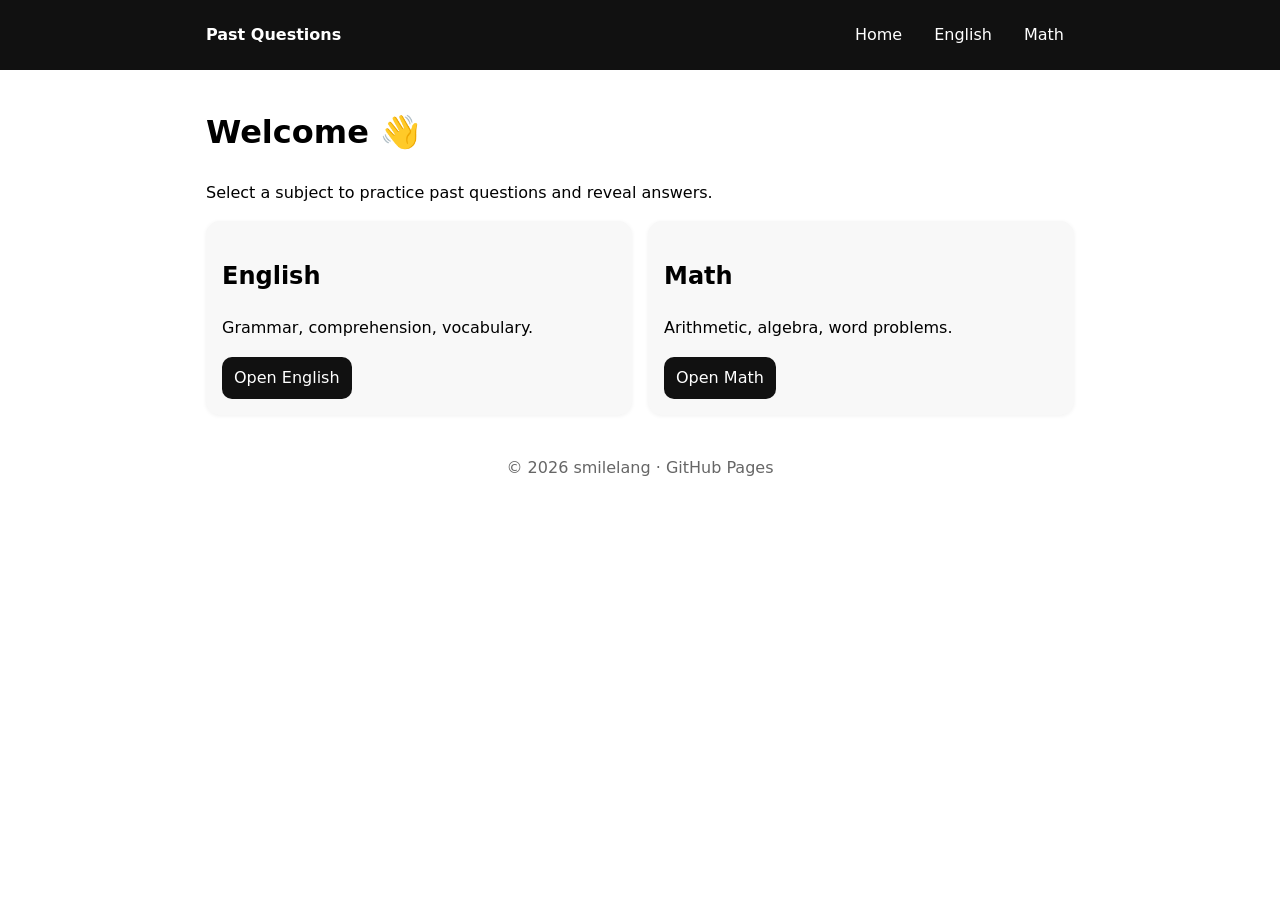
==== index.html @ bf30a718 "Create index.html" ====
<!DOCTYPE html>
<html lang="en">
<head>
  <meta charset="UTF-8" />
  <meta name="viewport" content="width=device-width, initial-scale=1" />
  <title>Past Questions · Home</title>
  <link rel="stylesheet" href="styles.css" />
</head>
<body>
<header>
  <nav class="nav container">
    <strong>Past Questions</strong>
    <span style="flex:1"></span>
    <a href="index.html">Home</a>
    <a href="english.html">English</a>
    <a href="math.html">Math</a>
  </nav>
</header>

<main class="container">
  <h1>Welcome 👋</h1>
  <p>Select a subject to practice past questions and reveal answers.</p>

  <div class="grid">
    <div class="card">
      <h2>English</h2>
      <p>Grammar, comprehension, vocabulary.</p>
      <a href="english.html"><button>Open English</button></a>
    </div>
    <div class="card">
      <h2>Math</h2>
      <p>Arithmetic, algebra, word problems.</p>
      <a href="math.html"><button>Open Math</button></a>
    </div>
  </div>
</main>

<footer class="footer">© <span id="y"></span> smilelang · GitHub Pages</footer>
<script>document.getElementById('y').textContent=new Date().getFullYear()</script>
</body>
</html>
---- styles.css ----
* { box-sizing: border-box; }
body { margin: 0; font-family: system-ui, -apple-system, Segoe UI, Roboto, Arial, sans-serif; line-height: 1.6; }
header { background: #111; color: #fff; }
.nav { display: flex; gap: 12px; padding: 12px 16px; align-items: center; flex-wrap: wrap; }
.nav a { color: #fff; text-decoration: none; padding: 6px 10px; border-radius: 8px; }
.nav a:hover { background: rgba(255,255,255,0.14); }
.container { max-width: 900px; margin: 0 auto; padding: 16px; }
.grid { display: grid; gap: 16px; grid-template-columns: repeat(auto-fit,minmax(220px,1fr)); }
.card { background: #f8f8f8; border-radius: 14px; padding: 16px; box-shadow: 0 1px 4px rgba(0,0,0,.06); }
input, select, button, textarea { font: inherit; }
button { padding: 8px 12px; border: 0; border-radius: 10px; background:#111; color:#fff; }
button[aria-expanded="true"] { background: #333; }
.badge { display:inline-block; padding:2px 8px; border-radius:999px; background:#eee; font-size:.85rem; }
.footer { text-align:center; color:#666; padding: 24px; }
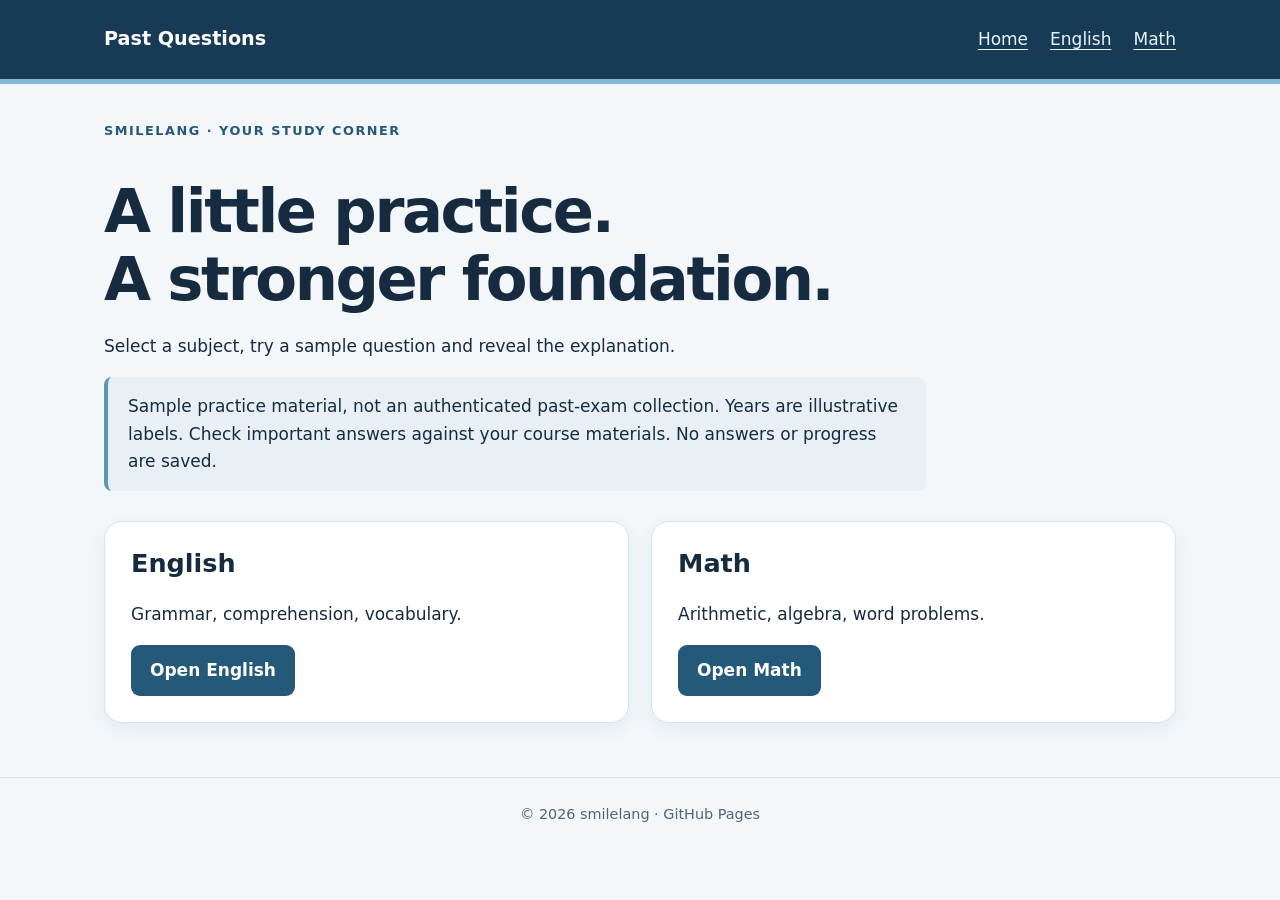
==== commit 3e4afb7a: "Improve sample question search and accessible answer review" ====
--- a/index.html
+++ b/index.html
@@ -7,8 +7,9 @@
   <link rel="stylesheet" href="styles.css" />
 </head>
 <body>
+<a class="skip" href="#main">Skip to content</a>
 <header>
-  <nav class="nav container">
+  <nav class="nav container" aria-label="Main navigation">
     <strong>Past Questions</strong>
     <span style="flex:1"></span>
     <a href="index.html">Home</a>
@@ -17,20 +18,21 @@
   </nav>
 </header>
 
-<main class="container">
-  <h1>Welcome 👋</h1>
-  <p>Select a subject to practice past questions and reveal answers.</p>
+<main id="main" class="container">
+  <p class="eyebrow">Smilelang · Your study corner</p><h1>A little practice.<br>A stronger foundation.</h1>
+  <p>Select a subject, try a sample question and reveal the explanation.</p>
 
+  <p class="notice">Sample practice material, not an authenticated past-exam collection. Years are illustrative labels. Check important answers against your course materials. No answers or progress are saved.</p>
   <div class="grid">
     <div class="card">
       <h2>English</h2>
       <p>Grammar, comprehension, vocabulary.</p>
-      <a href="english.html"><button>Open English</button></a>
+      <a class="button" href="english.html">Open English</a>
     </div>
     <div class="card">
       <h2>Math</h2>
       <p>Arithmetic, algebra, word problems.</p>
-      <a href="math.html"><button>Open Math</button></a>
+      <a class="button" href="math.html">Open Math</a>
     </div>
   </div>
 </main>
--- a/styles.css
+++ b/styles.css
@@ -1,14 +1 @@
-* { box-sizing: border-box; }
-body { margin: 0; font-family: system-ui, -apple-system, Segoe UI, Roboto, Arial, sans-serif; line-height: 1.6; }
-header { background: #111; color: #fff; }
-.nav { display: flex; gap: 12px; padding: 12px 16px; align-items: center; flex-wrap: wrap; }
-.nav a { color: #fff; text-decoration: none; padding: 6px 10px; border-radius: 8px; }
-.nav a:hover { background: rgba(255,255,255,0.14); }
-.container { max-width: 900px; margin: 0 auto; padding: 16px; }
-.grid { display: grid; gap: 16px; grid-template-columns: repeat(auto-fit,minmax(220px,1fr)); }
-.card { background: #f8f8f8; border-radius: 14px; padding: 16px; box-shadow: 0 1px 4px rgba(0,0,0,.06); }
-input, select, button, textarea { font: inherit; }
-button { padding: 8px 12px; border: 0; border-radius: 10px; background:#111; color:#fff; }
-button[aria-expanded="true"] { background: #333; }
-.badge { display:inline-block; padding:2px 8px; border-radius:999px; background:#eee; font-size:.85rem; }
-.footer { text-align:center; color:#666; padding: 24px; }
+:root{color-scheme:light;--ink:#172b40;--blue:#24597a;--muted:#516575;--line:#d8e3eb}*{box-sizing:border-box}body{margin:0;background:#f3f7fa;color:var(--ink);font:17px/1.6 system-ui,sans-serif}a{color:#205778;text-underline-offset:4px}a:hover{text-decoration:underline}a:focus-visible,button:focus-visible,input:focus-visible,select:focus-visible,summary:focus-visible{outline:3px solid #c47b17;outline-offset:4px}.container{max-width:1120px;margin:auto;padding:24px}.nav{display:flex;align-items:center;flex-wrap:wrap;gap:22px}.nav a{color:#e6f4ff}.nav strong{margin-right:auto;color:#fff;font-size:1.2rem}header{background:#183b55;border-bottom:5px solid #83b9d2}main{min-height:65vh}h1{font-size:clamp(2rem,5vw,3.8rem);line-height:1.12;letter-spacing:-.04em;margin:36px 0 20px}h2{line-height:1.25}h3{font-size:1.1rem}p{max-width:76ch}.lead{font-size:1.2rem;color:var(--muted)}.eyebrow{text-transform:uppercase;letter-spacing:.12em;font-size:.8rem;color:var(--blue);font-weight:750}.grid{display:grid;grid-template-columns:repeat(auto-fit,minmax(min(100%,290px),1fr));gap:22px;margin:30px 0}.card{background:white;border:1px solid var(--line);border-radius:18px;padding:26px;box-shadow:0 7px 20px #173c5510}.card h2{margin-top:0}.button,button{display:inline-block;background:var(--blue);color:white;border:0;border-radius:9px;padding:12px 19px;font:inherit;font-weight:650;text-decoration:none;cursor:pointer}.button:hover,button:hover{background:#173d58;color:white}.badge{display:inline-block;padding:3px 10px;margin:0 6px 8px 0;border-radius:20px;background:#e9f1f6;color:#345971;font-size:.8rem}.answer{padding:16px;background:#eaf5ee;border-left:3px solid #28724e;border-radius:5px}label{font-weight:650}input,select{display:block;width:100%;font:inherit;color:var(--ink);background:#fff;border:1px solid #9bacb9;border-radius:9px;padding:12px;margin:8px 0 16px}footer,.footer{border-top:1px solid var(--line);padding:25px;text-align:center;font-size:.9rem;color:var(--muted)}.notice{border-left:4px solid #5f94b3;background:#e8f0f6;padding:16px 20px;border-radius:8px}.skip{position:absolute;top:-100px;left:12px;padding:10px;background:white;z-index:2}.skip:focus{top:12px}.filters{display:grid;grid-template-columns:1fr 2fr;gap:20px}summary{cursor:pointer;font-weight:650}details p{margin-bottom:0}@media(max-width:620px){.nav{gap:14px}.nav strong{width:100%}.container{padding:20px}.filters{grid-template-columns:1fr;gap:0}.card{padding:21px}}@media(prefers-reduced-motion:reduce){*{scroll-behavior:auto!important}}
